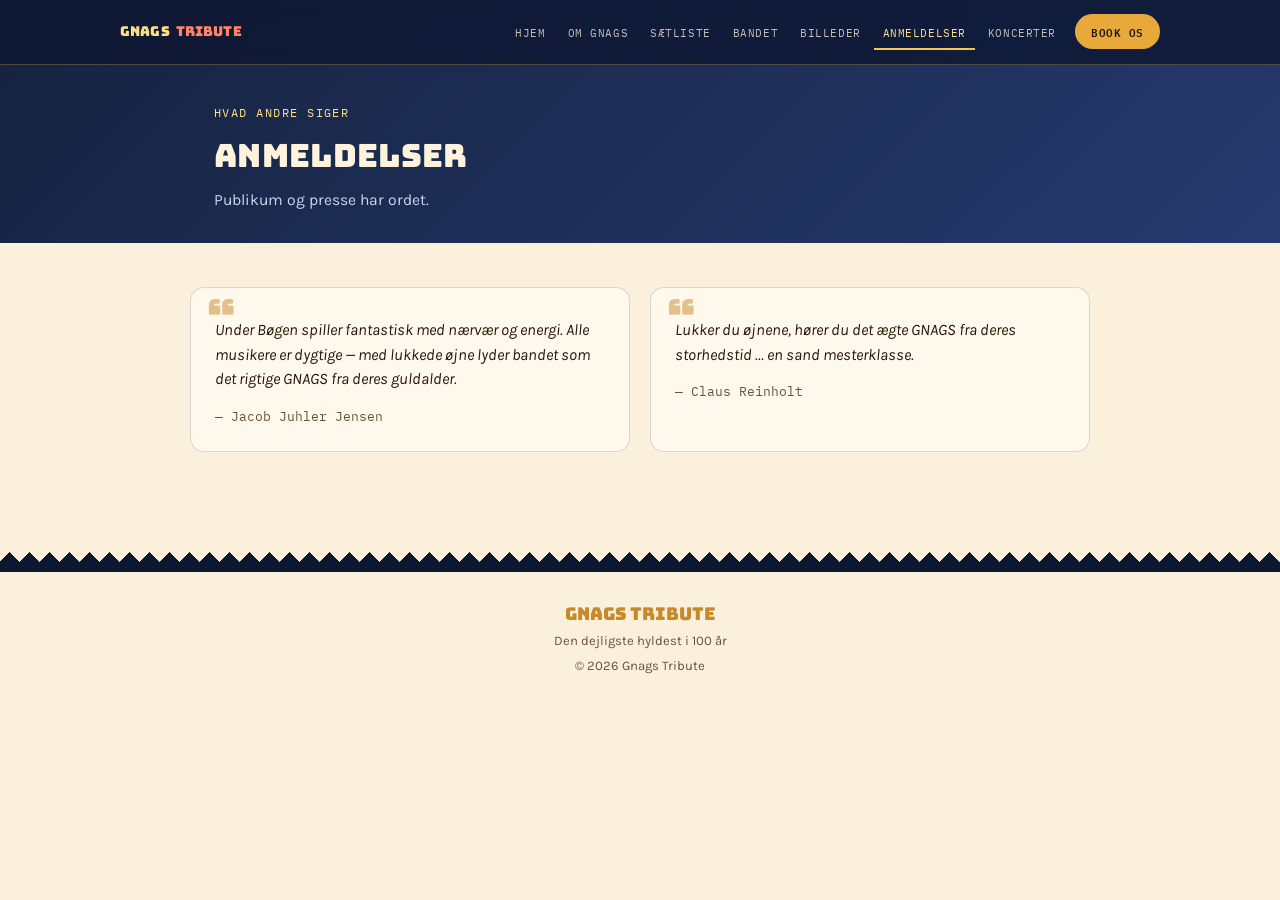
==== anmeldelser.html @ 76e7bb44 "Add files via upload" ====
<!doctype html>
<html lang="da">
<head>
<meta charset="UTF-8">
<meta name="viewport" content="width=device-width, initial-scale=1.0">
<title>Anmeldelser · Gnags Tribute</title>
<meta name="description" content="Anmeldelser og citater om Gnags Tribute.">
<link rel="preconnect" href="https://fonts.googleapis.com">
<link rel="preconnect" href="https://fonts.gstatic.com" crossorigin>
<link href="https://fonts.googleapis.com/css2?family=Bungee&family=Karla:ital,wght@0,400;0,500;0,700;1,400&family=IBM+Plex+Mono:wght@500;600&display=swap" rel="stylesheet">
<link rel="stylesheet" href="styles.css">
</head>
<body>
<header class="topnav">
  <div class="nav-inner">
    <a class="nav-brand" href="index.html">GNAGS<span>TRIBUTE</span></a>
    <ul class="nav-links" id="navLinks">
      <li><a href="index.html" class="">Hjem</a></li>
      <li><a href="om-gnags.html" class="">Om Gnags</a></li>
      <li><a href="saetliste.html" class="">Sætliste</a></li>
      <li><a href="bandet.html" class="">Bandet</a></li>
      <li><a href="billeder.html" class="">Billeder</a></li>
      <li><a href="anmeldelser.html" class="active">Anmeldelser</a></li>
      <li><a href="koncerter.html" class="">Koncerter</a></li>
      <li><a href="book.html" class="nav-cta">Book os</a></li>
    </ul>
    <button class="nav-toggle" id="navToggle" aria-label="&Aring;bn menu" aria-expanded="false" aria-controls="navLinks">
      <span></span><span></span><span></span>
    </button>
  </div>
</header>
<main>
<div class="page-banner">
  <div class="wrap">
    <p class="kicker">Hvad andre siger</p>
    <h1>Anmeldelser</h1>
    <p>Publikum og presse har ordet.</p>
  </div>
</div>

<div class="wrap page-content">
  <div class="reviews">
    <div class="review">
      <p>Under B&oslash;gen spiller fantastisk med n&aelig;rv&aelig;r og energi. Alle musikere er dygtige &mdash; med lukkede &oslash;jne lyder bandet
      som det rigtige GNAGS fra deres guldalder.</p>
      <cite>&mdash; Jacob Juhler Jensen</cite>
    </div>
    <div class="review">
      <p>Lukker du &oslash;jnene, h&oslash;rer du det &aelig;gte GNAGS fra deres storhedstid &hellip; en sand mesterklasse.</p>
      <cite>&mdash; Claus Reinholt</cite>
    </div>
  </div>
</div>
</main>

<footer>
  <div class="divider navy" role="presentation"></div>
  <div class="wrap" style="padding-top:24px;">
    <p class="brand">GNAGS TRIBUTE</p>
    <p>Den dejligste hyldest i 100 &aring;r</p>
    <p>&copy; 2026 Gnags Tribute</p>
  </div>
</footer>
<script src="script.js"></script>
</body>
</html>
---- styles.css ----
:root{
  --bg:#FBF0DC;
  --surface:#FFF8EC;
  --surface-2:#FDE9C8;
  --ink:#241608;
  --ink-soft:#6b5236;
  --red:#D1361F;
  --red-soft:#e2593f;
  --navy:#1B2A56;
  --navy-soft:#33447a;
  --gold:#C8892A;
  --gold-bright:#E8A93B;
  --border:rgba(27,42,86,0.16);
  --shadow:rgba(36,22,8,0.18);
}
@media (prefers-color-scheme: dark){
  :root:not([data-theme="light"]){
    --bg:#0F1830;
    --surface:#182545;
    --surface-2:#1f2f5c;
    --ink:#F6ECD9;
    --ink-soft:#C9BFA8;
    --red:#FF6A4D;
    --red-soft:#ff8468;
    --navy:#9fb2ff;
    --navy-soft:#c2ceff;
    --gold:#F4C752;
    --gold-bright:#FFDE85;
    --border:rgba(244,199,82,0.24);
    --shadow:rgba(0,0,0,0.5);
  }
}
:root[data-theme="dark"]{
  --bg:#0F1830;
  --surface:#182545;
  --surface-2:#1f2f5c;
  --ink:#F6ECD9;
  --ink-soft:#C9BFA8;
  --red:#FF6A4D;
  --red-soft:#ff8468;
  --navy:#9fb2ff;
  --navy-soft:#c2ceff;
  --gold:#F4C752;
  --gold-bright:#FFDE85;
  --border:rgba(244,199,82,0.24);
  --shadow:rgba(0,0,0,0.5);
}

*{box-sizing:border-box;}
html{scroll-behavior:auto;}
body{
  margin:0;
  background:var(--bg);
  color:var(--ink);
  font-family:'Karla',system-ui,-apple-system,'Segoe UI',sans-serif;
  line-height:1.55;
}
h1,h2,h3{font-family:'Bungee',system-ui,sans-serif; font-weight:400; text-wrap:balance; letter-spacing:0.01em;}
.mono{font-family:'IBM Plex Mono',ui-monospace,monospace;}
a{color:inherit;}
img{max-width:100%;}
.wrap{max-width:900px; margin:0 auto; padding:0 24px;}

/* ---------- triangle divider, echoes the logo's scalloped border ---------- */
.divider{
  height:20px;
  background-image:
    linear-gradient(45deg, var(--gold-bright) 50%, transparent 50%),
    linear-gradient(-45deg, var(--gold-bright) 50%, transparent 50%);
  background-size:20px 20px;
  background-repeat:repeat-x;
  background-position:top;
}
.divider.navy{
  background-image:
    linear-gradient(45deg, #0c1730 50%, transparent 50%),
    linear-gradient(-45deg, #0c1730 50%, transparent 50%);
}

/* ---------- top navigation ---------- */
.topnav{
  position:fixed; top:0; left:0; right:0; z-index:80;
  background:rgba(15,24,48,0.82);
  backdrop-filter:blur(10px) saturate(140%);
  -webkit-backdrop-filter:blur(10px) saturate(140%);
  border-bottom:1px solid rgba(244,199,82,0.28);
}
.nav-inner{
  max-width:1080px; margin:0 auto; padding:0 20px;
  display:flex; align-items:center; justify-content:space-between; gap:18px;
  height:64px;
}
.nav-brand{
  font-family:'Bungee',sans-serif; font-size:0.85rem; text-decoration:none;
  color:#FFDE85; display:flex; gap:6px; white-space:nowrap; letter-spacing:0.01em;
}
.nav-brand span{color:#FF8468;}
.nav-links{
  display:flex; align-items:center; gap:4px; margin:0; padding:0; list-style:none;
}
.nav-links a{
  font-family:'IBM Plex Mono',monospace; font-size:0.71rem; text-transform:uppercase;
  letter-spacing:0.05em; color:#F6ECD9; text-decoration:none; opacity:0.78;
  padding:8px 9px; border-bottom:2px solid transparent; transition:opacity .15s,border-color .15s;
}
.nav-links a:hover{opacity:1;}
.nav-links a.active{opacity:1; border-color:#F4C752; color:#FFDE85;}
.nav-links a.nav-cta{
  background:#E8A93B; color:#241608; opacity:1; border-radius:999px; border-bottom:none;
  padding:8px 16px; font-weight:600; margin-left:6px;
}
.nav-links a.nav-cta.active{background:#F4C752; color:#241608;}
.nav-links a.nav-cta:hover{background:#F4C752;}
.nav-toggle{
  display:none; flex-direction:column; justify-content:center; gap:5px;
  width:38px; height:38px; background:none; border:none; cursor:pointer; padding:8px; border-radius:8px;
}
.nav-toggle span{width:100%; height:2px; background:#F6ECD9; border-radius:2px;}
.nav-toggle:hover{background:rgba(255,255,255,0.08);}

@media (max-width:860px){
  .nav-toggle{display:flex;}
  .nav-links{
    position:fixed; top:64px; left:0; right:0; z-index:79;
    flex-direction:column; align-items:stretch; gap:0;
    background:rgba(15,24,48,0.97);
    padding:6px 24px 20px;
    transform:translateY(-6px); opacity:0; pointer-events:none;
    transition:opacity .16s ease, transform .16s ease;
    max-height:calc(100vh - 64px); overflow-y:auto;
  }
  .nav-links.open{opacity:1; transform:translateY(0); pointer-events:auto;}
  .nav-links a{padding:13px 2px; border-bottom:1px solid rgba(244,199,82,0.16); width:100%;}
  .nav-links a.nav-cta{margin:10px 0 0; text-align:center;}
}

/* ---------- home hero ---------- */
.hero{
  background:
    radial-gradient(ellipse 90% 70% at 50% 0%, var(--red-soft) 0%, var(--red) 45%, var(--navy) 100%);
  padding:112px 24px 40px;
  text-align:center;
}
.hero-inner{max-width:760px; margin:0 auto;}
.hero img.logo{
  width:100%;
  max-width:560px;
  height:auto;
  filter:drop-shadow(0 14px 26px rgba(0,0,0,0.35));
}
.hero .eyebrow{
  font-family:'IBM Plex Mono',monospace;
  color:#FBE7B8;
  letter-spacing:0.14em;
  text-transform:uppercase;
  font-size:0.78rem;
  margin:0 0 14px;
}
.hero p.lede{
  color:#FFF3DC;
  font-size:1.15rem;
  max-width:520px;
  margin:22px auto 30px;
}
.cta-row{display:flex; gap:14px; justify-content:center; flex-wrap:wrap;}
.btn{
  display:inline-block;
  padding:13px 26px;
  border-radius:999px;
  font-family:'IBM Plex Mono',monospace;
  font-weight:600;
  font-size:0.92rem;
  text-decoration:none;
  letter-spacing:0.02em;
  border:2px solid transparent;
  transition:transform .15s ease;
}
.btn:hover{transform:translateY(-2px);}
.btn.solid{background:var(--gold-bright); color:#241608;}
.btn.outline{border-color:#FBE7B8; color:#FFF3DC;}

.home-about{padding:48px 0 60px;}
.twocol{display:grid; grid-template-columns:1.1fr 0.9fr; gap:24px;}
@media (max-width:720px){.twocol{grid-template-columns:1fr;}}
p.body-text{max-width:62ch; color:var(--ink-soft); font-size:1.02rem;}
.fact-box{background:var(--surface-2); border-radius:14px; padding:20px 22px;}
.fact-box h3{font-size:1.05rem; margin:0 0 10px; color:var(--navy);}
:root[data-theme="dark"] .fact-box h3,
@media (prefers-color-scheme:dark){:root:not([data-theme="light"]) .fact-box h3{color:var(--gold-bright);}}
.fact-box dl{margin:0; display:grid; grid-template-columns:auto 1fr; gap:6px 14px; font-size:0.92rem;}
.fact-box dt{font-family:'IBM Plex Mono',monospace; color:var(--ink-soft); font-size:0.8rem; align-self:start; padding-top:2px;}
.fact-box dd{margin:0;}

/* ---------- subpage banner (fixed brand chrome, like the topnav) ---------- */
.page-banner{
  background:linear-gradient(135deg,#16223f 0%, #263a6e 100%);
  color:#FFF3DC;
  padding:104px 24px 30px;
}
.page-banner .kicker{
  font-family:'IBM Plex Mono',monospace; text-transform:uppercase; letter-spacing:0.12em;
  font-size:0.76rem; color:#FFDE85; margin:0 0 8px;
}
.page-banner h1{font-size:2rem; margin:0 0 8px; color:#FFF3DC;}
.page-banner p{margin:0; color:#cdd6f0; max-width:56ch; font-size:0.98rem;}
.page-content{padding:44px 0 64px;}

.card{
  background:var(--surface);
  border:1px solid var(--border);
  border-radius:14px;
  padding:24px;
}

/* setlist chips */
.chips{display:flex; flex-wrap:wrap; gap:10px; padding:0; margin:0; list-style:none;}
.chips li{
  background:var(--surface);
  border:1px dashed var(--gold);
  border-radius:999px;
  padding:8px 16px;
  font-size:0.9rem;
  position:relative;
}

/* gallery */
.gallery{display:grid; grid-template-columns:repeat(3,1fr); gap:16px;}
@media (max-width:720px){.gallery{grid-template-columns:1fr 1fr;}}
@media (max-width:480px){.gallery{grid-template-columns:1fr;}}
.gallery figure{margin:0; border-radius:12px; overflow:hidden; border:1px solid var(--border); background:var(--surface);}
.gallery img{width:100%; height:100%; object-fit:cover; display:block; aspect-ratio:3/4;}
.gallery figcaption{font-family:'IBM Plex Mono',monospace; font-size:0.72rem; color:var(--ink-soft); padding:8px 10px;}

/* members list */
.members{display:grid; grid-template-columns:repeat(2,1fr); gap:10px 24px; padding:0; margin:0; list-style:none;}
@media (max-width:560px){.members{grid-template-columns:1fr;}}
.members li{
  display:flex; justify-content:space-between; gap:16px;
  padding:12px 0; border-bottom:1px solid var(--border);
  font-size:0.95rem;
}
.members .role{color:var(--ink-soft); font-size:0.85rem; text-align:right;}

/* reviews */
.reviews{display:grid; grid-template-columns:1fr 1fr; gap:20px;}
@media (max-width:720px){.reviews{grid-template-columns:1fr;}}
.review{
  background:var(--surface); border:1px solid var(--border); border-radius:14px;
  padding:22px 24px; position:relative;
}
.review::before{
  content:"\201C"; font-family:'Bungee',sans-serif; font-size:2.6rem; color:var(--gold);
  position:absolute; top:6px; left:16px; line-height:1; opacity:0.5;
}
.review p{margin:8px 0 12px 0; font-style:italic; position:relative; z-index:1;}
.review cite{font-family:'IBM Plex Mono',monospace; font-size:0.8rem; font-style:normal; color:var(--ink-soft);}

/* dates / ticket table */
.example-flag{
  display:inline-block; background:var(--red); color:#fff; font-family:'IBM Plex Mono',monospace;
  font-size:0.68rem; letter-spacing:0.08em; text-transform:uppercase; padding:3px 9px; border-radius:5px; margin-bottom:14px;
}
.ticket-list{display:flex; flex-direction:column; gap:0; border-top:1px solid var(--border);}
.ticket-row{
  display:grid; grid-template-columns:110px 1fr auto; align-items:center; gap:16px;
  padding:16px 4px; border-bottom:1px dashed var(--border);
}
@media (max-width:600px){.ticket-row{grid-template-columns:1fr; gap:4px;}}
.ticket-row .date{font-family:'IBM Plex Mono',monospace; font-weight:600; color:var(--red);}
.ticket-row .venue strong{display:block;}
.ticket-row .venue span{color:var(--ink-soft); font-size:0.85rem;}
.ticket-row .status{font-family:'IBM Plex Mono',monospace; font-size:0.78rem; color:var(--ink-soft); text-align:right;}
@media (max-width:600px){.ticket-row .status{text-align:left;}}

/* contact / footer */
.contact-card{
  background:var(--navy); color:#FFF3DC; border-radius:16px; padding:34px 30px;
  display:flex; flex-wrap:wrap; justify-content:space-between; align-items:center; gap:20px;
}
:root[data-theme="dark"] .contact-card,
@media (prefers-color-scheme:dark){:root:not([data-theme="light"]) .contact-card{background:var(--surface-2); border:1px solid var(--border);}}
.contact-card h3{margin:0 0 6px; font-size:1.3rem;}
.contact-card p{margin:0; color:#E7D9B8; font-size:0.92rem;}
:root[data-theme="dark"] .contact-card p,
@media (prefers-color-scheme:dark){:root:not([data-theme="light"]) .contact-card p{color:var(--ink-soft);}}

footer{padding:36px 0 48px; text-align:center;}
footer p{color:var(--ink-soft); font-size:0.82rem; margin:4px 0;}
footer .brand{font-family:'Bungee',sans-serif; color:var(--gold); font-size:1.1rem;}
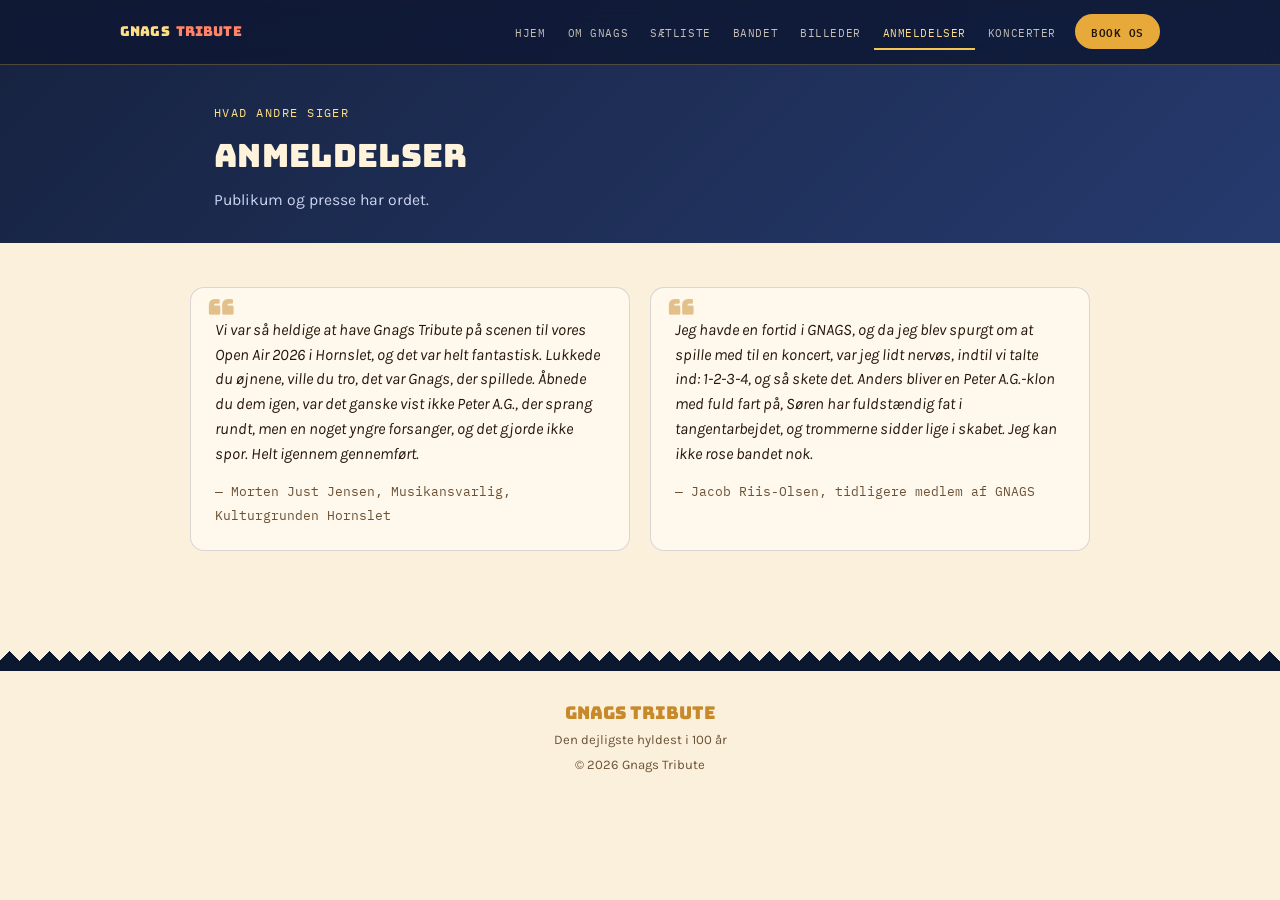
==== commit fe9524b6: "Opdater anmeldelser med citater fra Hornslet og Jacob Riis-Olsen" ====
--- a/anmeldelser.html
+++ b/anmeldelser.html
@@ -41,13 +41,12 @@
 <div class="wrap page-content">
   <div class="reviews">
     <div class="review">
-      <p>Under B&oslash;gen spiller fantastisk med n&aelig;rv&aelig;r og energi. Alle musikere er dygtige &mdash; med lukkede &oslash;jne lyder bandet
-      som det rigtige GNAGS fra deres guldalder.</p>
-      <cite>&mdash; Jacob Juhler Jensen</cite>
+      <p>Vi var s&aring; heldige at have Gnags Tribute p&aring; scenen til vores Open Air 2026 i Hornslet, og det var helt fantastisk. Lukkede du &oslash;jnene, ville du tro, det var Gnags, der spillede. &Aring;bnede du dem igen, var det ganske vist ikke Peter A.G., der sprang rundt, men en noget yngre forsanger, og det gjorde ikke spor. Helt igennem gennemf&oslash;rt.</p>
+      <cite>&mdash; Morten Just Jensen, Musikansvarlig, Kulturgrunden Hornslet</cite>
     </div>
     <div class="review">
-      <p>Lukker du &oslash;jnene, h&oslash;rer du det &aelig;gte GNAGS fra deres storhedstid &hellip; en sand mesterklasse.</p>
-      <cite>&mdash; Claus Reinholt</cite>
+      <p>Jeg havde en fortid i GNAGS, og da jeg blev spurgt om at spille med til en koncert, var jeg lidt nerv&oslash;s, indtil vi talte ind: 1-2-3-4, og s&aring; skete det. Anders bliver en Peter A.G.-klon med fuld fart p&aring;, S&oslash;ren har fuldst&aelig;ndig fat i tangentarbejdet, og trommerne sidder lige i skabet. Jeg kan ikke rose bandet nok.</p>
+      <cite>&mdash; Jacob Riis-Olsen, tidligere medlem af GNAGS</cite>
     </div>
   </div>
 </div>
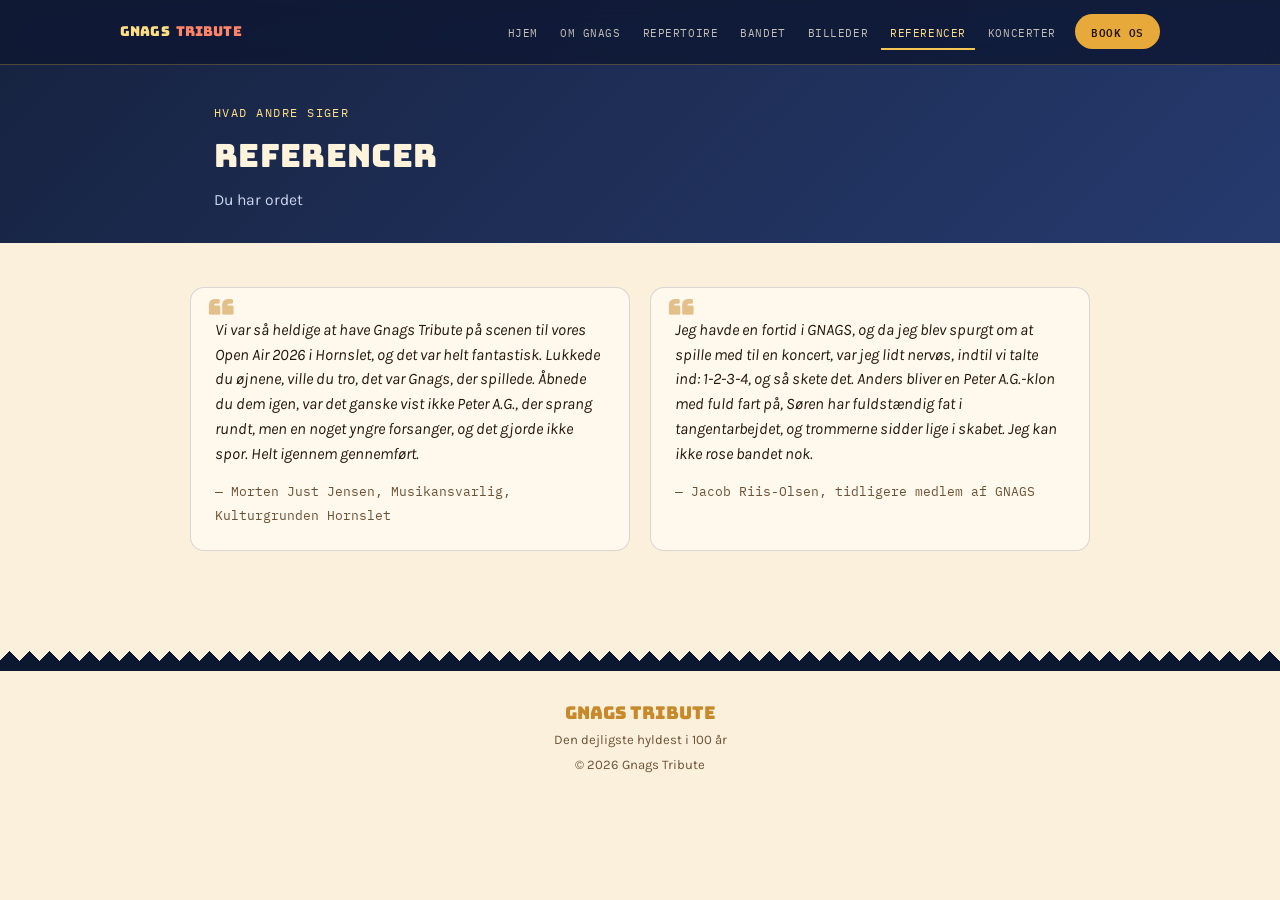
==== commit 21a63c43: "Referencer i stedet for Anmeldelser, ny undertitel "Du har ordet", menu opdateret" ====
--- a/anmeldelser.html
+++ b/anmeldelser.html
@@ -3,8 +3,8 @@
 <head>
 <meta charset="UTF-8">
 <meta name="viewport" content="width=device-width, initial-scale=1.0">
-<title>Anmeldelser · Gnags Tribute</title>
-<meta name="description" content="Anmeldelser og citater om Gnags Tribute.">
+<title>Referencer · Gnags Tribute</title>
+<meta name="description" content="Referencer og citater om Gnags Tribute.">
 <link rel="preconnect" href="https://fonts.googleapis.com">
 <link rel="preconnect" href="https://fonts.gstatic.com" crossorigin>
 <link href="https://fonts.googleapis.com/css2?family=Bungee&family=Karla:ital,wght@0,400;0,500;0,700;1,400&family=IBM+Plex+Mono:wght@500;600&display=swap" rel="stylesheet">
@@ -17,10 +17,10 @@
     <ul class="nav-links" id="navLinks">
       <li><a href="index.html" class="">Hjem</a></li>
       <li><a href="om-gnags.html" class="">Om Gnags</a></li>
-      <li><a href="saetliste.html" class="">Sætliste</a></li>
+      <li><a href="saetliste.html" class="">Repertoire</a></li>
       <li><a href="bandet.html" class="">Bandet</a></li>
       <li><a href="billeder.html" class="">Billeder</a></li>
-      <li><a href="anmeldelser.html" class="active">Anmeldelser</a></li>
+      <li><a href="anmeldelser.html" class="active">Referencer</a></li>
       <li><a href="koncerter.html" class="">Koncerter</a></li>
       <li><a href="book.html" class="nav-cta">Book os</a></li>
     </ul>
@@ -33,8 +33,8 @@
 <div class="page-banner">
   <div class="wrap">
     <p class="kicker">Hvad andre siger</p>
-    <h1>Anmeldelser</h1>
-    <p>Publikum og presse har ordet.</p>
+    <h1>Referencer</h1>
+    <p>Du har ordet</p>
   </div>
 </div>
 
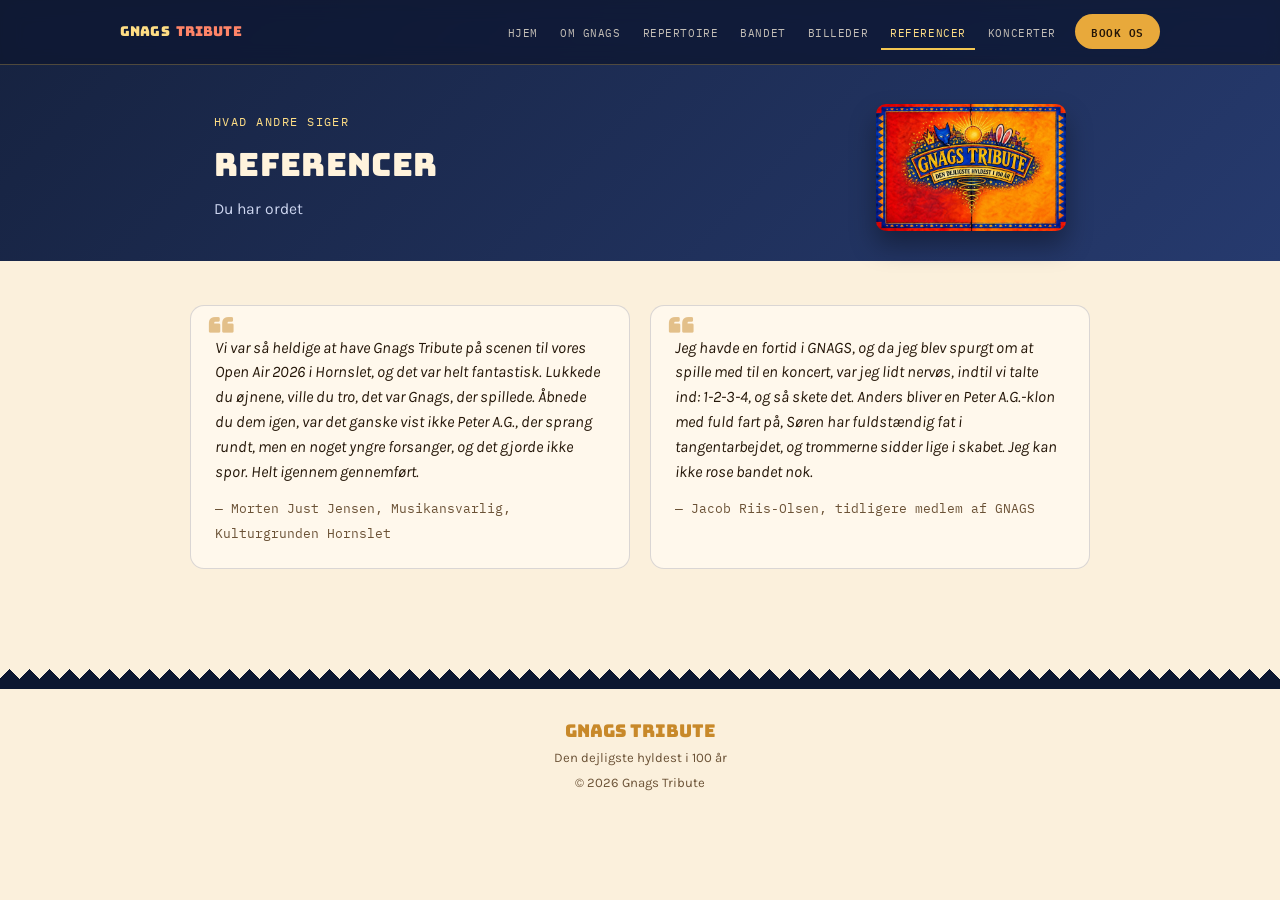
==== commit 30f31d16: "Add files via upload Logo i topbaren på undersider, samt mobilversion uden." ====
--- a/anmeldelser.html
+++ b/anmeldelser.html
@@ -9,6 +9,7 @@
 <link rel="preconnect" href="https://fonts.gstatic.com" crossorigin>
 <link href="https://fonts.googleapis.com/css2?family=Bungee&family=Karla:ital,wght@0,400;0,500;0,700;1,400&family=IBM+Plex+Mono:wght@500;600&display=swap" rel="stylesheet">
 <link rel="stylesheet" href="styles.css">
+  <link rel="icon" type="image/png" href="assets/img/favicon.png">
 </head>
 <body>
 <header class="topnav">
@@ -31,10 +32,13 @@
 </header>
 <main>
 <div class="page-banner">
-  <div class="wrap">
-    <p class="kicker">Hvad andre siger</p>
-    <h1>Referencer</h1>
-    <p>Du har ordet</p>
+  <div class="wrap page-banner-inner">
+    <div class="page-banner-text">
+      <p class="kicker">Hvad andre siger</p>
+      <h1>Referencer</h1>
+      <p>Du har ordet</p>
+    </div>
+    <img class="page-banner-logo" src="assets/img/logo.jpg" alt="Gnags Tribute logo" width="1200" height="800" loading="lazy">
   </div>
 </div>
 
--- a/styles.css
+++ b/styles.css
@@ -203,6 +203,18 @@
 }
 .page-banner h1{font-size:2rem; margin:0 0 8px; color:#FFF3DC;}
 .page-banner p{margin:0; color:#cdd6f0; max-width:56ch; font-size:0.98rem;}
+.page-banner-inner{display:flex; align-items:center; justify-content:space-between; gap:32px;}
+.page-banner-text{flex:1 1 auto; min-width:0;}
+.page-banner-logo{
+  flex:0 0 auto;
+  width:190px;
+  height:auto;
+  border-radius:10px;
+  box-shadow:0 14px 26px rgba(0,0,0,0.35);
+}
+@media (max-width:720px){
+  .page-banner-logo{display:none;}
+}
 .page-content{padding:44px 0 64px;}
 
 .card{
